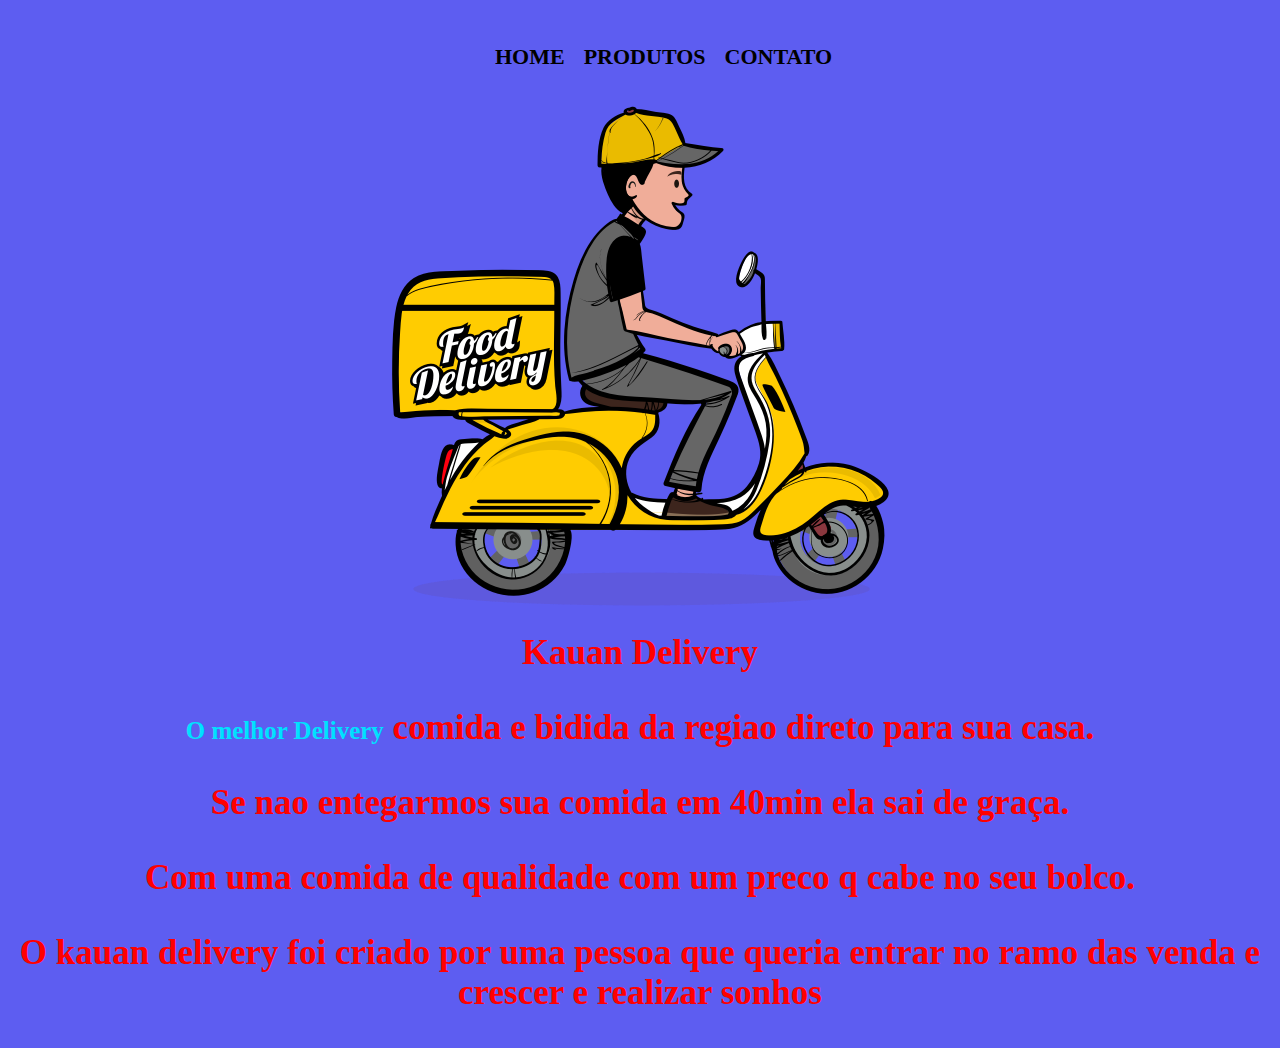
==== index.html @ 303771b5 "commit" ====
<!DOCTYPE html>
<html lang="pt-br">
    <head>
        <meta charset="UTF-8">
        <title>Kauan Delivery</title>
        <link rel="stylesheet" href="style.css">
    </head>

    <body>

        <header class="navegação">
            <div class="caixa">
                
                <nav>
                    <ul>
                        <li><a href="index.html">Home</a></li>
                        <li><a href="produtos.html">Produtos</a></a></li>
                        <li><a href="contato.html">Contato</a></li>
                    </ul>
                </nav>
            </div>
        </header>

        <center><img id="foto1" src="foto1.png" alt="foto1"></center>

        <h1>Kauan Delivery<h1>

        <p><strong>O melhor Delivery</strong> comida e bidida da regiao direto para sua casa.<p>

        <p>Se nao entegarmos sua comida em 40min ela sai de graça.<p>

        <p>Com uma comida de qualidade com um preco q cabe no seu bolco.<p>

        </p>O kauan delivery foi criado por uma pessoa que queria entrar no ramo das venda e crescer e realizar sonhos<p>
            
    </body>

</html>
---- style.css ----
body {
    background: rgb(93, 93, 241);
}

/*NAVEGAÇÃO ENTRE PAGINAS*/
.navegação {
    padding: 20px 0;
}

.caixa {
    position: relative;
    width: 400px;
    margin: 0 auto;
}

nav li {
    display: inline;
    margin: 0 0 0 15px;
}

nav a {
    text-transform: uppercase;
    color: black;
    font-weight: bold;
    font-size: 22px;
    text-decoration: none;    
 }

nav a:hover {
    color: rgb(255, 136, 0);
    text-decoration: underline;
}

/*HOME*/

h1 {
    font-size: 35px;
    text-align: center;
    color: red;
}

.foto1{
    width: 100%;
    height: 350px;
}

strong {
    font-size: 25px;
    color: rgb(0, 225, 255);
}
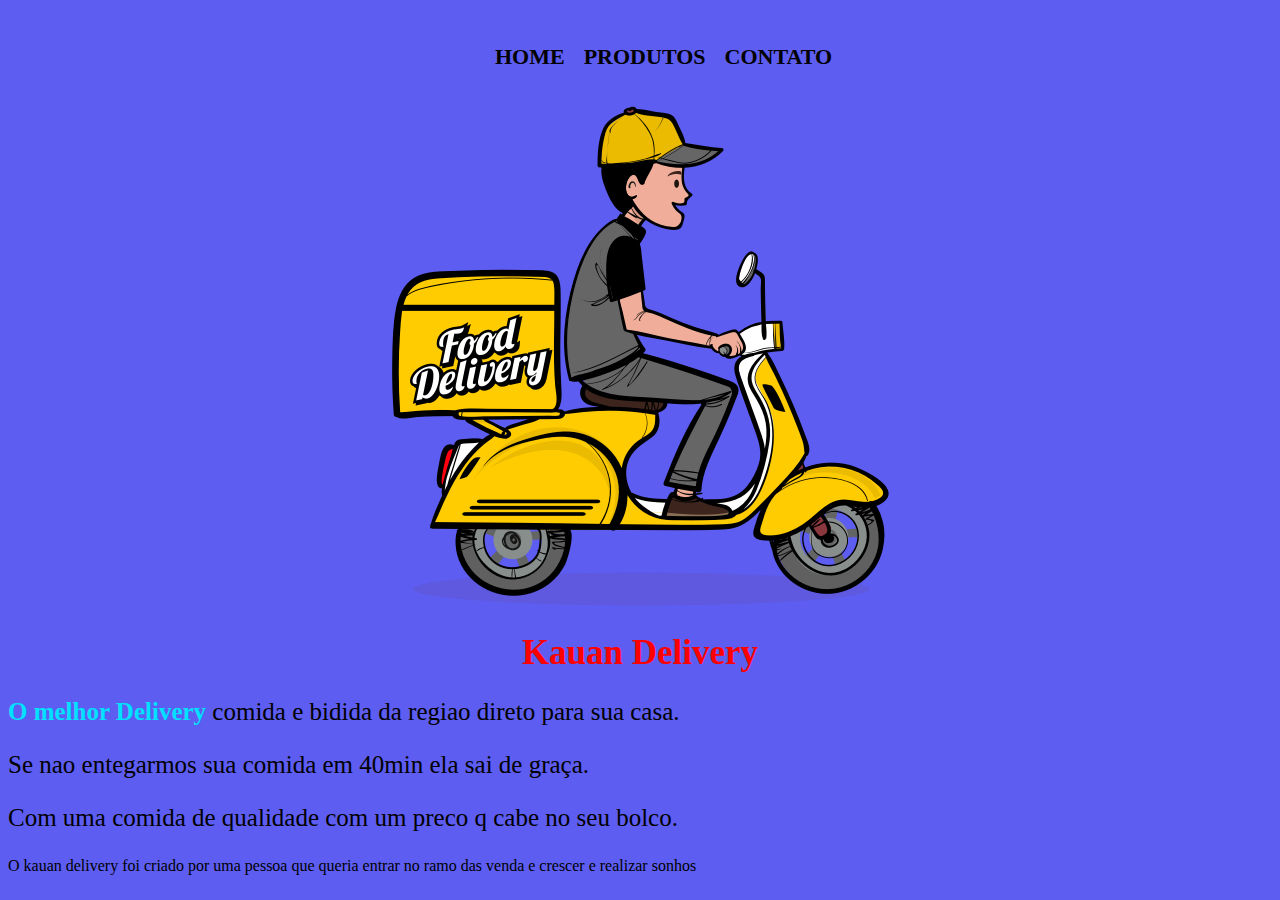
==== commit 8843a432: "commit" ====
--- a/index.html
+++ b/index.html
@@ -23,7 +23,7 @@
 
         <center><img id="foto1" src="foto1.png" alt="foto1"></center>
 
-        <h1>Kauan Delivery<h1>
+        <h1> Kauan Delivery</h1>
 
         <p><strong>O melhor Delivery</strong> comida e bidida da regiao direto para sua casa.<p>
 
--- a/style.css
+++ b/style.css
@@ -39,6 +39,11 @@
     color: red;
 }
 
+p {
+    font-size: 25px;
+    color: black;
+}
+
 .foto1{
     width: 100%;
     height: 350px;
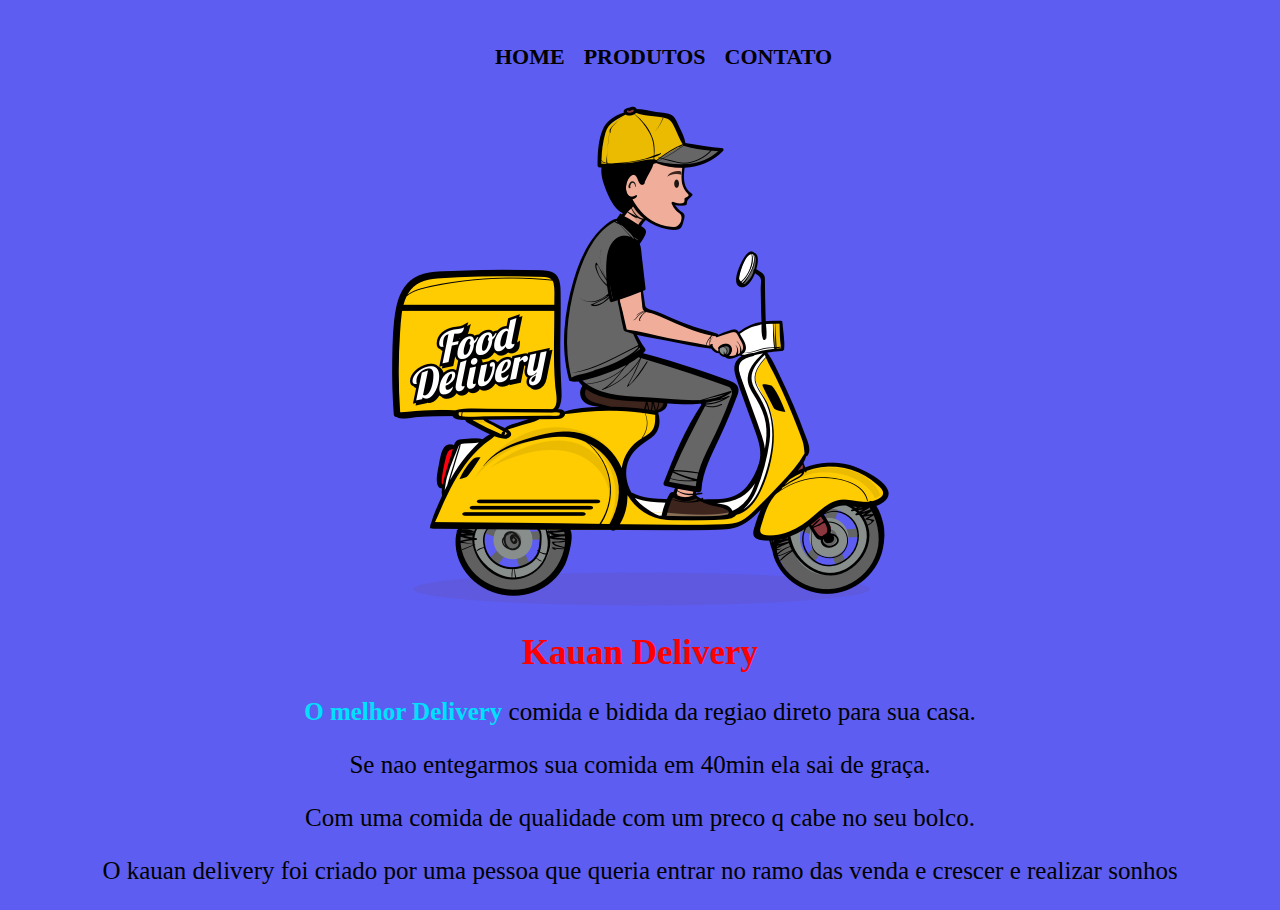
==== commit 47d98b39: "commit" ====
--- a/index.html
+++ b/index.html
@@ -31,7 +31,7 @@
 
         <p>Com uma comida de qualidade com um preco q cabe no seu bolco.<p>
 
-        </p>O kauan delivery foi criado por uma pessoa que queria entrar no ramo das venda e crescer e realizar sonhos<p>
+        <p>O kauan delivery foi criado por uma pessoa que queria entrar no ramo das venda e crescer e realizar sonhos</p>
             
     </body>
 
--- a/style.css
+++ b/style.css
@@ -40,6 +40,7 @@
 }
 
 p {
+    text-align: center;
     font-size: 25px;
     color: black;
 }
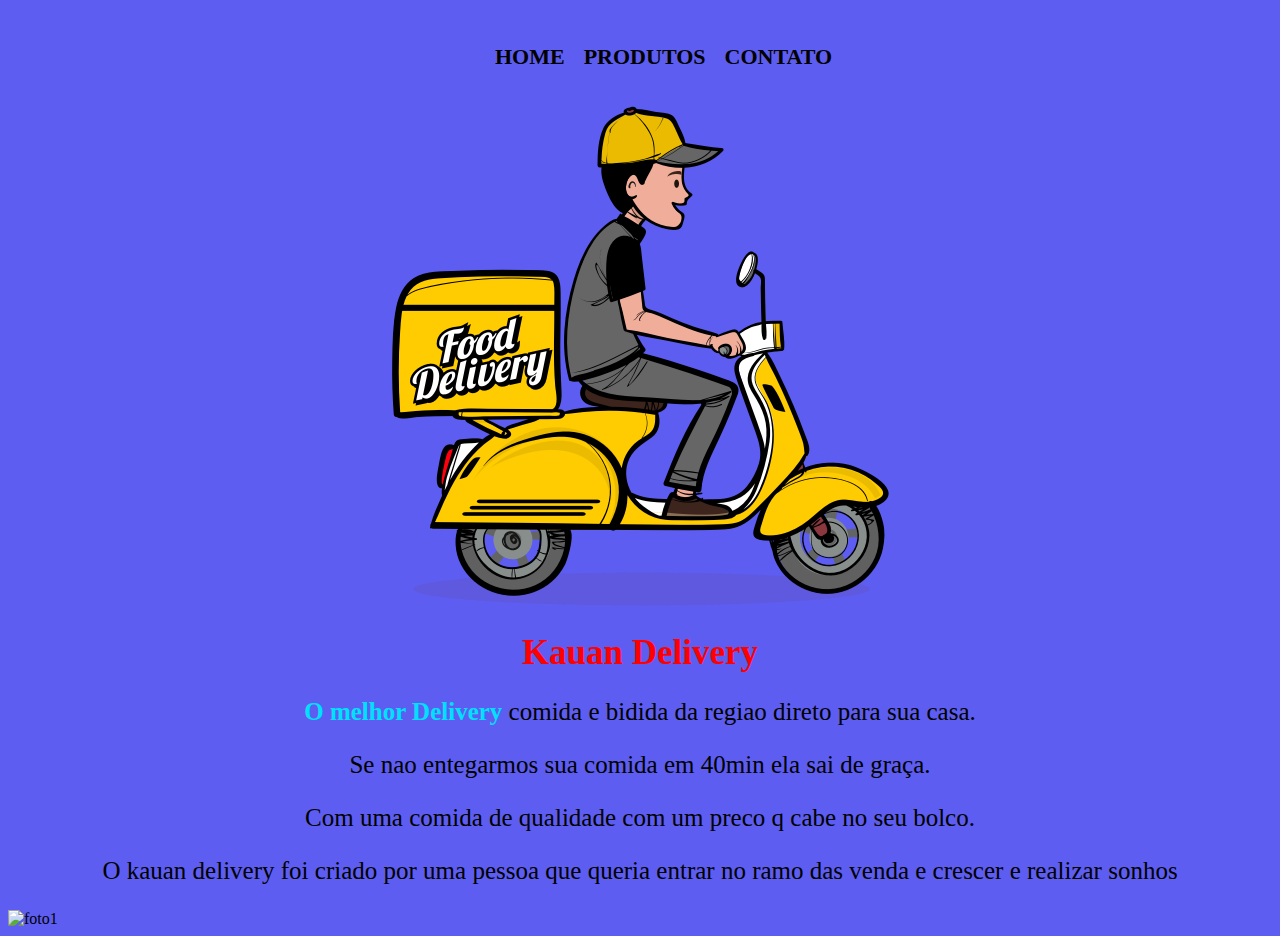
==== commit 47353982: "commit" ====
--- a/index.html
+++ b/index.html
@@ -33,6 +33,7 @@
 
         <p>O kauan delivery foi criado por uma pessoa que queria entrar no ramo das venda e crescer e realizar sonhos</p>
             
+        <img id="foto2" src="foto2.png" alt="foto1">
     </body>
 
 </html>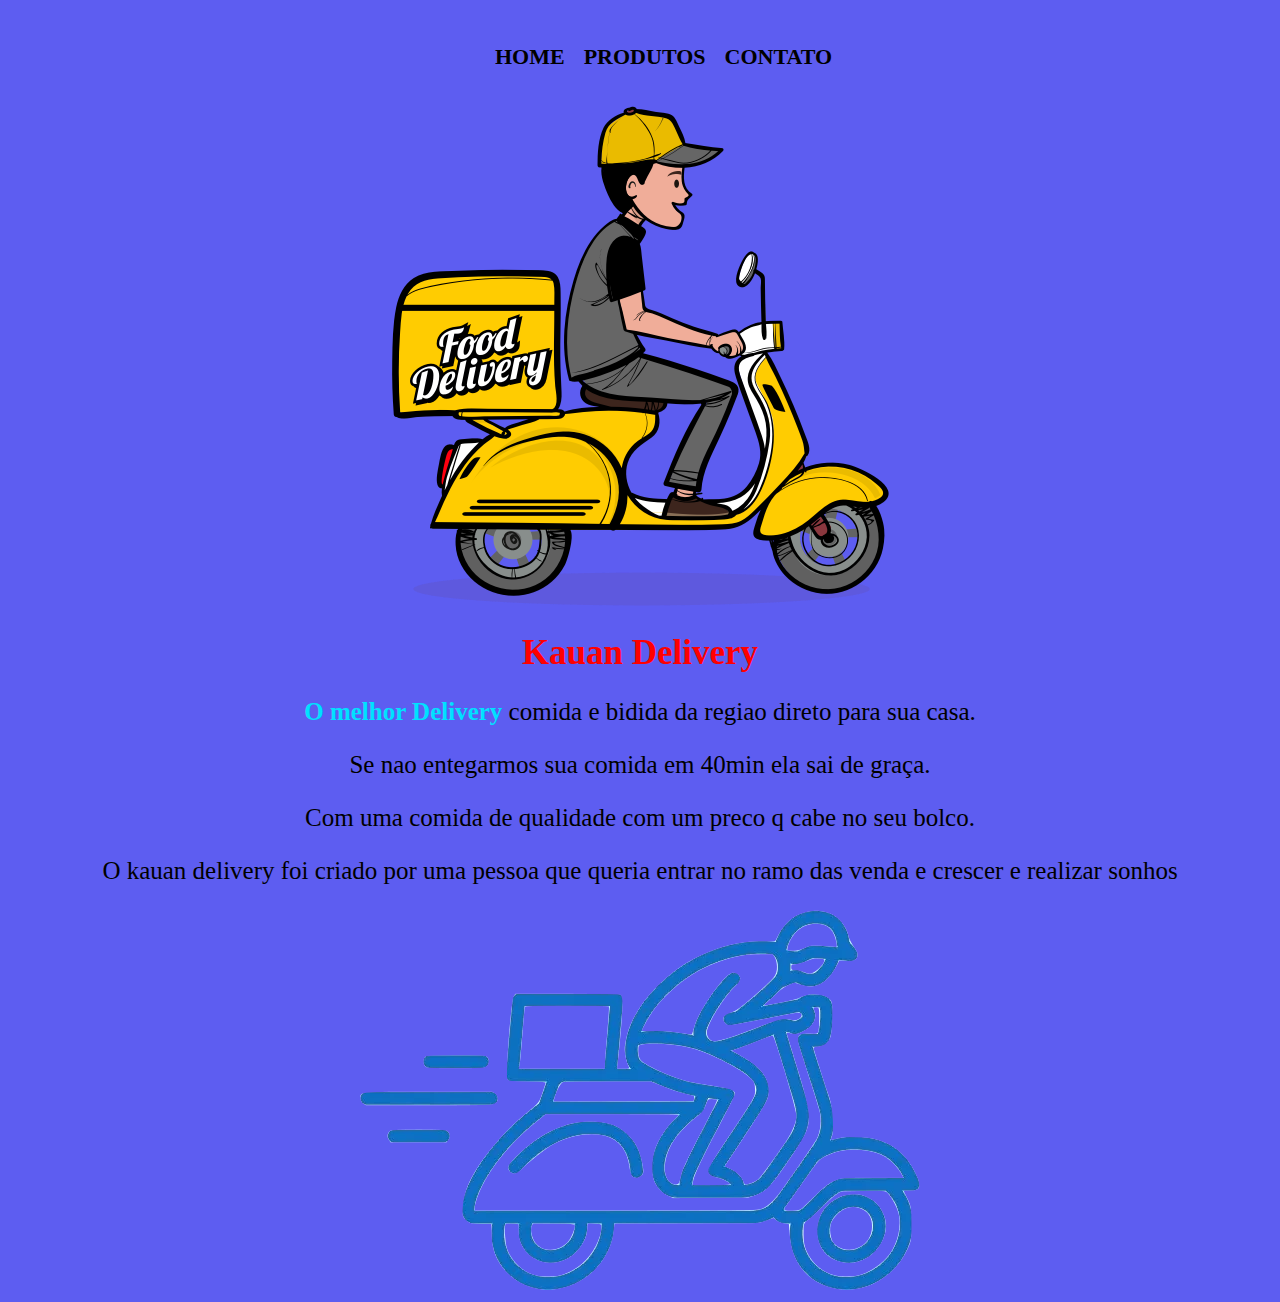
==== commit 8c264fc1: "commit" ====
--- a/index.html
+++ b/index.html
@@ -33,7 +33,7 @@
 
         <p>O kauan delivery foi criado por uma pessoa que queria entrar no ramo das venda e crescer e realizar sonhos</p>
             
-        <img id="foto2" src="foto2.png" alt="foto1">
+        <center><img id="foto2" src="foto2.png" alt="foto1"></center>
     </body>
 
 </html>--- a/style.css
+++ b/style.css
@@ -53,4 +53,9 @@
 strong {
     font-size: 25px;
     color: rgb(0, 225, 255);
+}
+
+.foto2 {
+    width: 350px;
+    height: 250px;
 }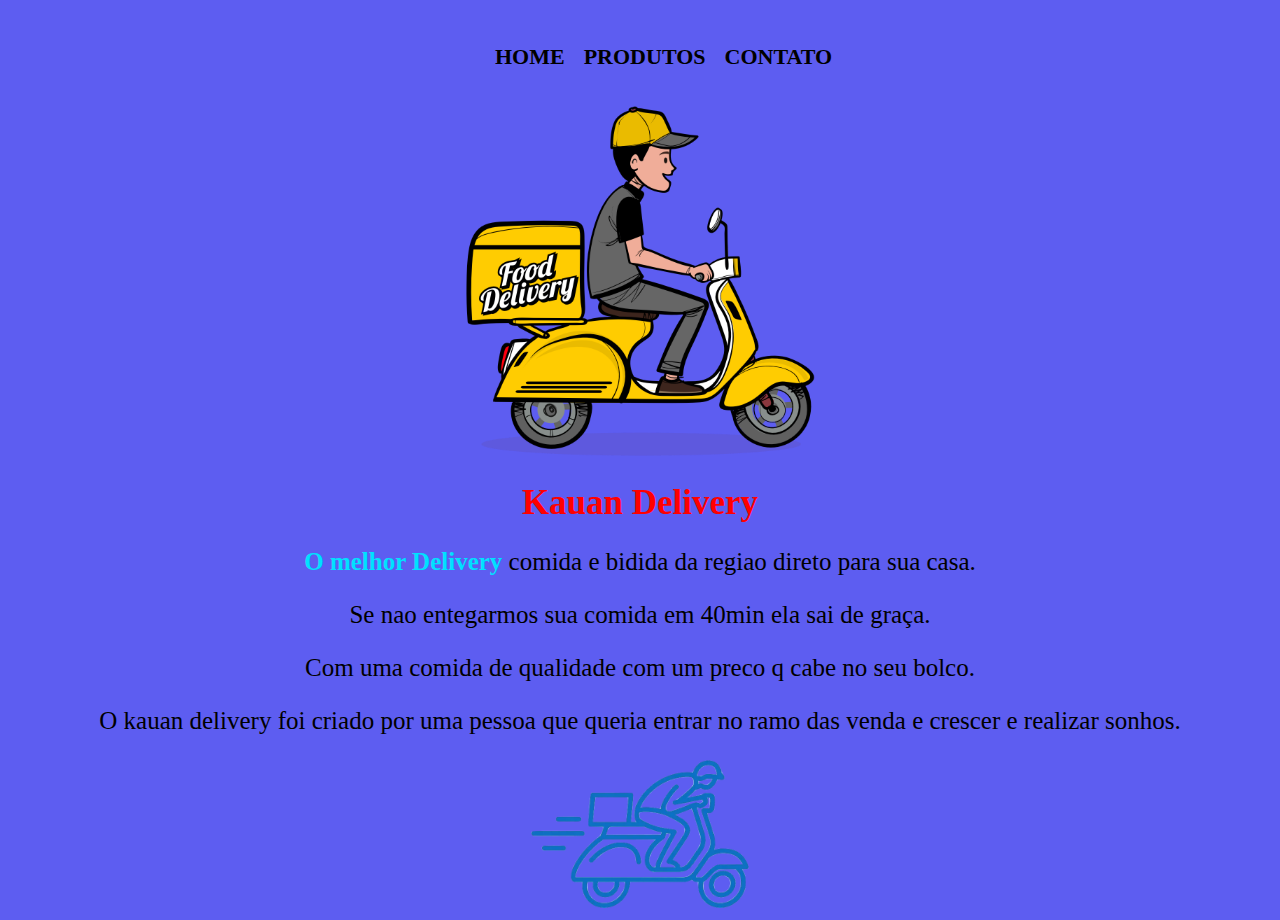
==== commit 944d700d: "commit" ====
--- a/index.html
+++ b/index.html
@@ -31,9 +31,9 @@
 
         <p>Com uma comida de qualidade com um preco q cabe no seu bolco.<p>
 
-        <p>O kauan delivery foi criado por uma pessoa que queria entrar no ramo das venda e crescer e realizar sonhos</p>
+        <p>O kauan delivery foi criado por uma pessoa que queria entrar no ramo das venda e crescer e realizar sonhos.</p>
             
-        <center><img id="foto2" src="foto2.png" alt="foto1"></center>
+        <center><img id="foto2" src="foto2.png" alt="foto2"></center>
     </body>
 
 </html>--- a/style.css
+++ b/style.css
@@ -45,9 +45,8 @@
     color: black;
 }
 
-.foto1{
-    width: 100%;
-    height: 350px;
+#foto1 {
+    width: 350px;
 }
 
 strong {
@@ -55,7 +54,6 @@
     color: rgb(0, 225, 255);
 }
 
-.foto2 {
+#foto2 {
     width: 350px;
-    height: 250px;
 }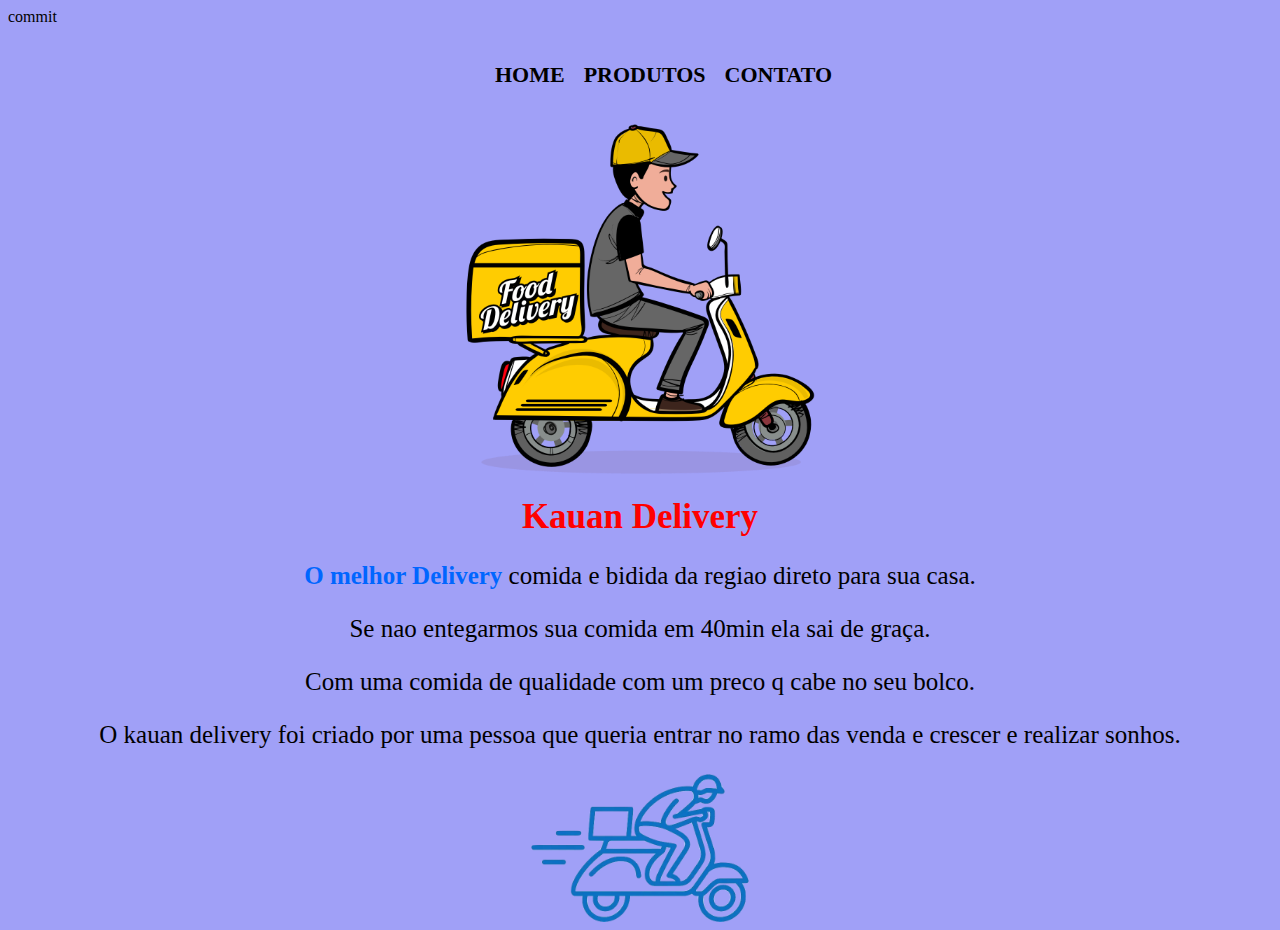
==== commit 1019c227: "ccommi" ====
--- a/index.html
+++ b/index.html
@@ -1,4 +1,4 @@
-<!DOCTYPE html>
+commit<!DOCTYPE html>
 <html lang="pt-br">
     <head>
         <meta charset="UTF-8">
--- a/style.css
+++ b/style.css
@@ -1,5 +1,5 @@
 body {
-    background: rgb(93, 93, 241);
+    background: rgba(93, 93, 241, 0.589);
 }
 
 /*NAVEGAÇÃO ENTRE PAGINAS*/
@@ -51,7 +51,7 @@
 
 strong {
     font-size: 25px;
-    color: rgb(0, 225, 255);
+    color: rgb(0, 102, 255);
 }
 
 #foto2 {
